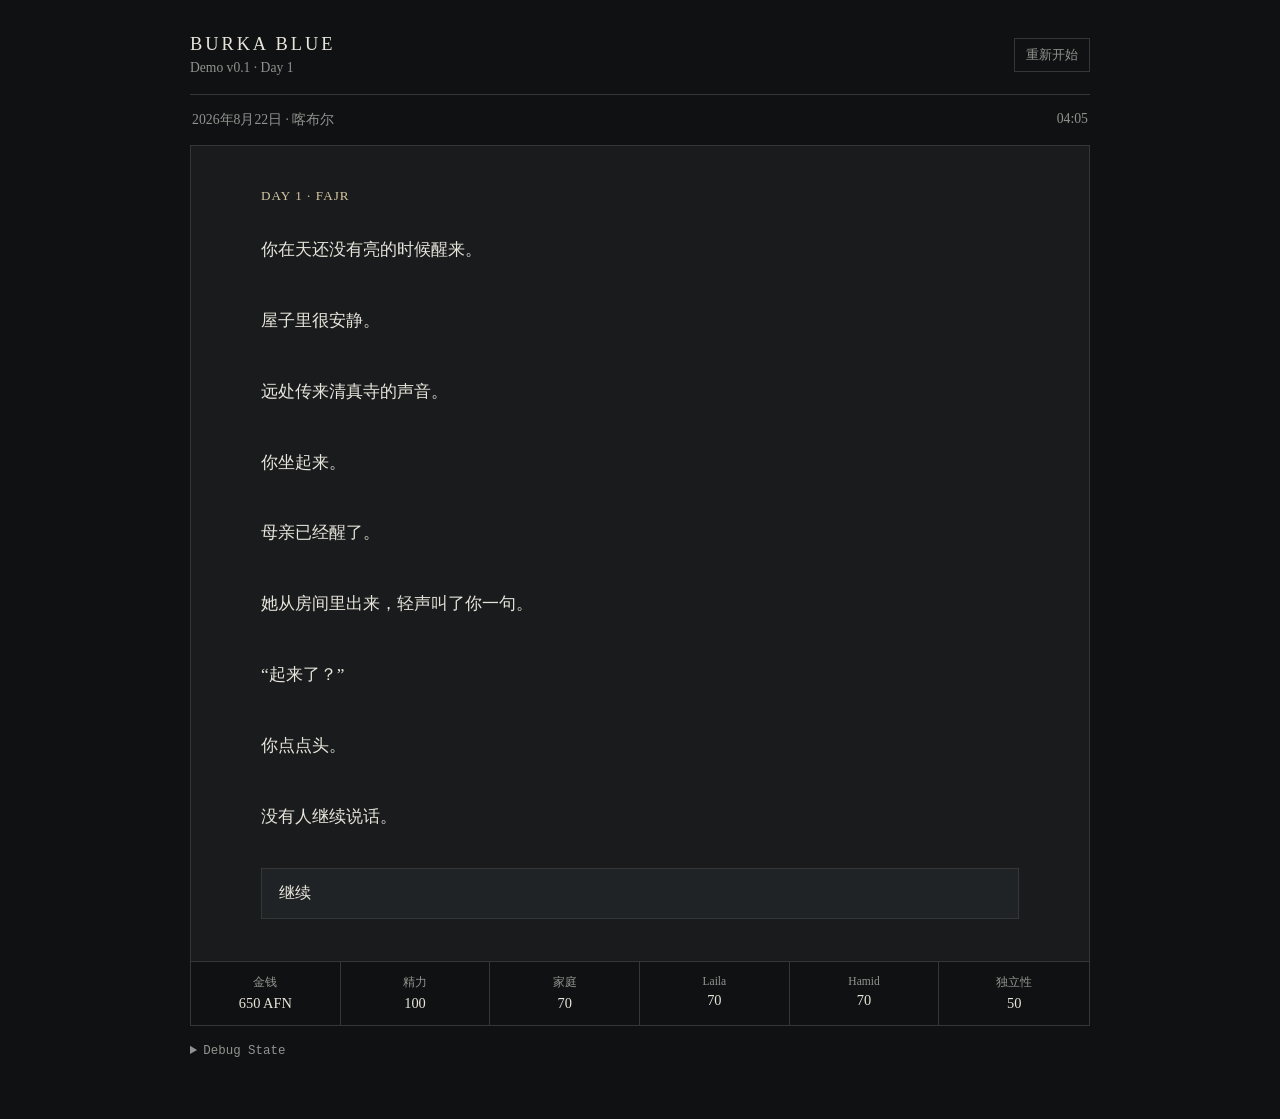
==== index.html @ 4f05883f "Add files via upload" ====
<!doctype html>
<html lang="zh-CN">
<head>
  <meta charset="UTF-8" />
  <meta name="viewport" content="width=device-width, initial-scale=1.0" />
  <title>Burka Blue — Demo v0.1</title>
  <link rel="stylesheet" href="style.css" />
</head>
<body>
  <main class="game-shell">
    <header class="header">
      <div>
        <div class="title">BURKA BLUE</div>
        <div class="subtitle">Demo v0.1 · Day 1</div>
      </div>
      <button id="restartBtn" class="small-btn">重新开始</button>
    </header>

    <section class="status-bar">
      <span id="dateStatus">2026年8月22日 · 喀布尔</span>
      <span id="timeStatus">04:05</span>
    </section>

    <section class="story-card">
      <div id="sceneLabel" class="scene-label"></div>
      <div id="storyText" class="story-text"></div>
      <div id="choices" class="choices"></div>
    </section>

    <section class="hud">
      <div><span>金钱</span><strong id="money">650 AFN</strong></div>
      <div><span>精力</span><strong id="energy">100</strong></div>
      <div><span>家庭</span><strong id="family">70</strong></div>
      <div><span>Laila</span><strong id="laila">70</strong></div>
      <div><span>Hamid</span><strong id="hamid">70</strong></div>
      <div><span>独立性</span><strong id="independence">50</strong></div>
    </section>

    <details class="debug">
      <summary>Debug State</summary>
      <pre id="debugState"></pre>
    </details>
  </main>

  <script src="game.js"></script>
</body>
</html>
---- style.css ----
* {
  box-sizing: border-box;
}

:root {
  --bg: #101112;
  --panel: #191b1d;
  --panel-2: #202326;
  --text: #e8e5dc;
  --muted: #92938f;
  --line: #34373a;
  --accent: #d8c7a2;
}

body {
  margin: 0;
  min-height: 100vh;
  background: var(--bg);
  color: var(--text);
  font-family: Georgia, "Noto Serif SC", "Songti SC", serif;
}

.game-shell {
  width: min(900px, 92vw);
  margin: 0 auto;
  padding: 34px 0 60px;
}

.header {
  display: flex;
  align-items: center;
  justify-content: space-between;
  border-bottom: 1px solid var(--line);
  padding-bottom: 18px;
}

.title {
  letter-spacing: 0.16em;
  font-size: 1.15rem;
}

.subtitle {
  margin-top: 5px;
  color: var(--muted);
  font-size: 0.85rem;
}

.small-btn {
  border: 1px solid var(--line);
  background: transparent;
  color: var(--muted);
  padding: 7px 11px;
  cursor: pointer;
}

.small-btn:hover {
  color: var(--text);
  border-color: var(--accent);
}

.status-bar {
  display: flex;
  justify-content: space-between;
  color: var(--muted);
  font-size: 0.86rem;
  padding: 16px 2px;
}

.story-card {
  min-height: 570px;
  background: var(--panel);
  border: 1px solid var(--line);
  padding: 42px clamp(24px, 6vw, 70px);
}

.scene-label {
  color: var(--accent);
  font-size: 0.82rem;
  letter-spacing: 0.08em;
  margin-bottom: 28px;
}

.story-text {
  white-space: pre-line;
  font-size: 1.08rem;
  line-height: 2.05;
  min-height: 300px;
}

.choices {
  margin-top: 34px;
  display: grid;
  gap: 10px;
}

.choice-btn {
  width: 100%;
  text-align: left;
  background: var(--panel-2);
  border: 1px solid var(--line);
  color: var(--text);
  padding: 14px 17px;
  font: inherit;
  cursor: pointer;
  transition: border-color .15s ease, background .15s ease;
}

.choice-btn:hover {
  border-color: var(--accent);
  background: #26292c;
}

.hud {
  display: grid;
  grid-template-columns: repeat(6, 1fr);
  border: 1px solid var(--line);
  border-top: 0;
}

.hud div {
  padding: 13px 10px;
  text-align: center;
  border-right: 1px solid var(--line);
}

.hud div:last-child {
  border-right: 0;
}

.hud span,
.hud strong {
  display: block;
}

.hud span {
  color: var(--muted);
  font-size: .72rem;
  margin-bottom: 5px;
}

.hud strong {
  font-size: .9rem;
  font-weight: normal;
}

.debug {
  margin-top: 18px;
  color: var(--muted);
  font-family: ui-monospace, SFMono-Regular, Menlo, monospace;
  font-size: .78rem;
}

.debug pre {
  white-space: pre-wrap;
  background: #0b0c0d;
  padding: 15px;
  overflow-x: auto;
}

@media (max-width: 700px) {
  .hud {
    grid-template-columns: repeat(3, 1fr);
  }

  .hud div:nth-child(3) {
    border-right: 0;
  }

  .hud div:nth-child(-n+3) {
    border-bottom: 1px solid var(--line);
  }

  .story-card {
    min-height: 620px;
  }
}
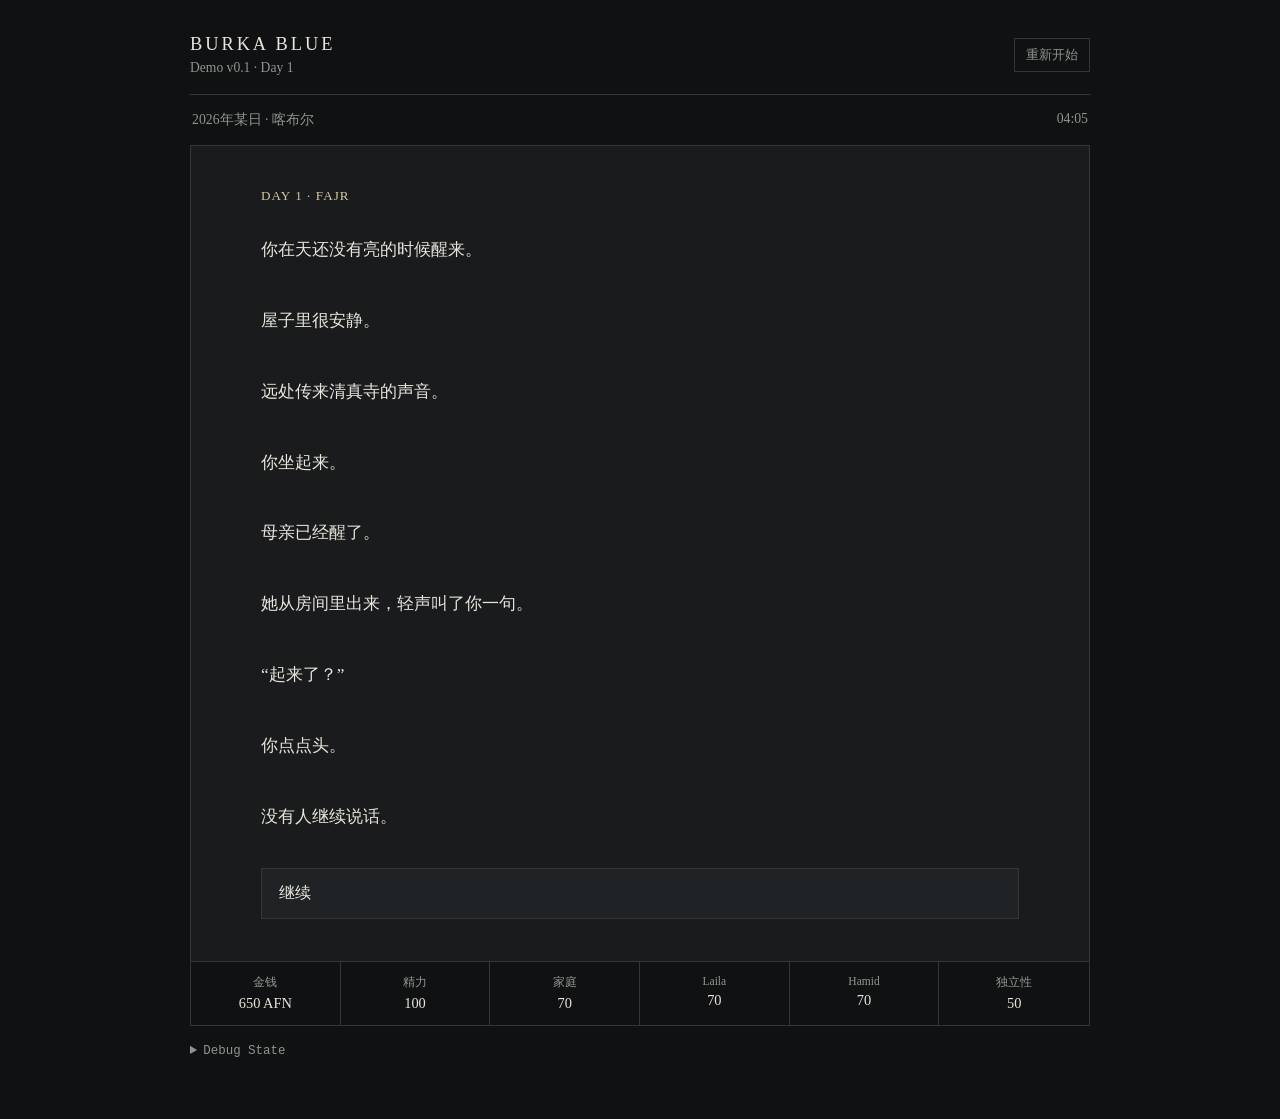
==== commit b39e7c1d: "Update date format in index.html" ====
--- a/index.html
+++ b/index.html
@@ -17,7 +17,7 @@
     </header>
 
     <section class="status-bar">
-      <span id="dateStatus">2026年8月22日 · 喀布尔</span>
+      <span id="dateStatus">2026年某日 · 喀布尔</span>
       <span id="timeStatus">04:05</span>
     </section>
 
